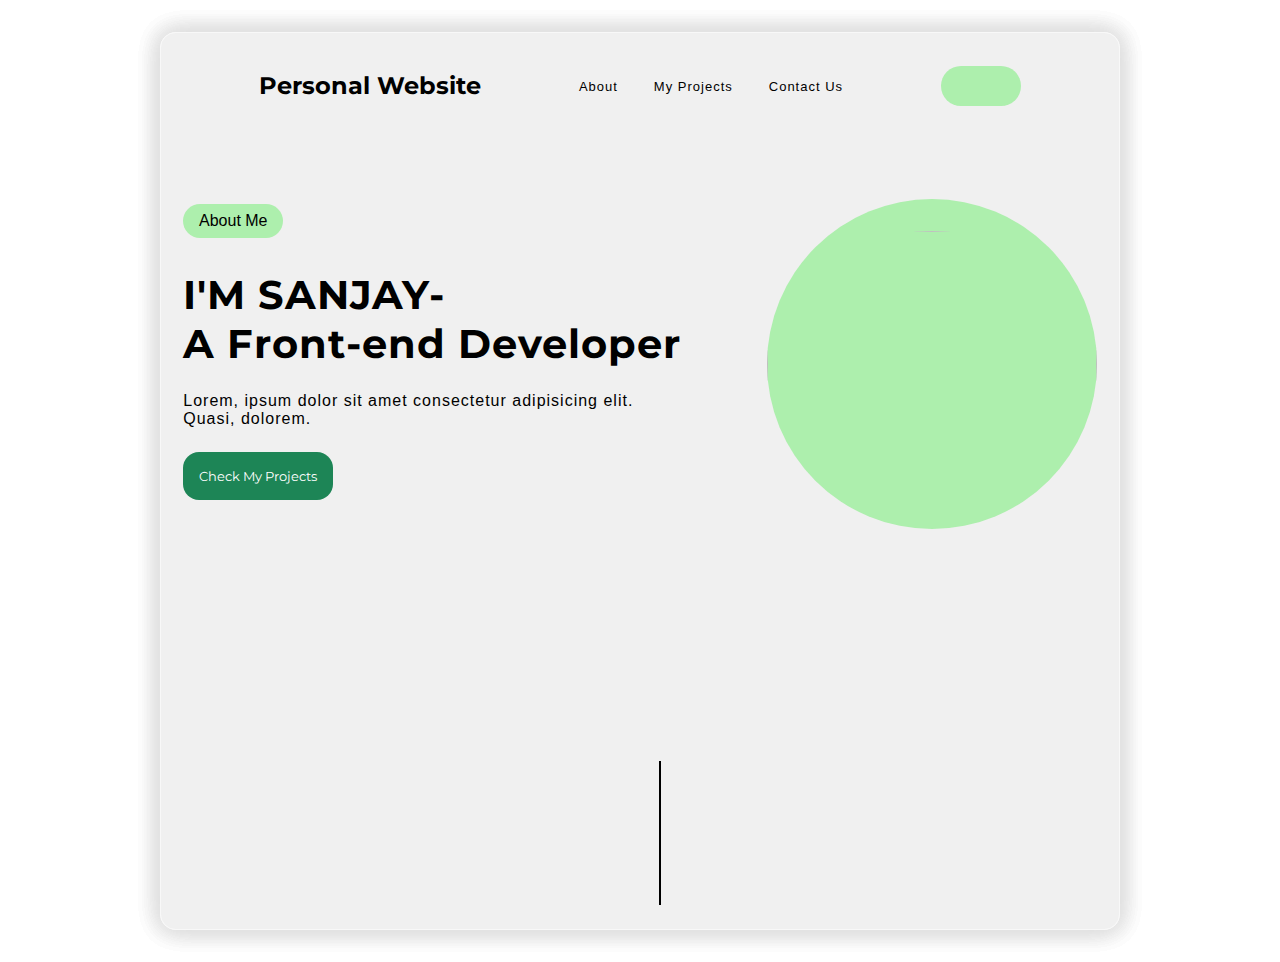
==== portfolio landing page/index.html @ 0bd91ca6 "Add files via upload" ====
<!DOCTYPE html>
<html lang="en">
<head>
    <meta charset="UTF-8">
    <meta name="viewport" content="width=device-width, initial-scale=1.0">

    <!---------------------font--------------------->
    
    <link rel="preconnect" href="https://fonts.googleapis.com">
    <link rel="preconnect" href="https://fonts.gstatic.com" crossorigin>
    <link href="https://fonts.googleapis.com/css2?family=Montserrat:wght@700&display=swap" rel="stylesheet">
    <link rel="stylesheet" href="https://stackpath.bootstrapcdn.com/font-awesome/4.7.0/css/font-awesome.min.css">


    <!--------------------icons----------------->
    
    <link rel="stylesheet" href="https://unicons.iconscout.com/release/v2.1.6/css/unicons.css">

    <link rel="stylesheet" href="style.css">
    <title>plant website</title>
</head>
<body>
    <div class="main">
        <header>
            <h2>Personal Website</h2>
                <ul>
                    <li><a href="#">About</a></li>
                    <li><a href="#">My Projects</a></li>
                    <li><a href="#">Contact Us</a></li>
                </ul>
                <div class="icons">
                    <i class="uil uil-search"></i><i class="uil uil-user"></i><i class="uil uil-bars"></i>
                </div>
            
        </header>

        <div class="about">
            <div class="left-content">
                <span class="about-span">About Me</span>
                <h1>I'M SANJAY- <br><span>A Front-end Developer</span></h1>
                <p>Lorem, ipsum dolor sit amet consectetur adipisicing elit. Quasi, dolorem.</p>
                <a href="#"><button class="btn">Check My Projects</button></a>
            </div>
            <div class="middle-content">
                <img src="images/passportnoback.png" alt="">
            </div>
            <div class="right-content">
                <a href="#" target="_blank"><i class="uil uil-instagram"></i></a>
                <a href="#" target="_blank"><i class="uil uil-facebook"></i></a>
                <a href="#" target="_blank"><i class="uil uil-twitter"></i></a><span></span>
            </div>
        </div>
    </div>
</body>
</html>
---- portfolio landing page/style.css ----
:root{
    --transition: all 500ms ease-in-out;
}


*{
    margin: 0;
    padding: 0;
    box-sizing: border-box;
    font-family: 'Montserrat',sans-serif;
}

html{
    scroll-behavior: smooth;
    transition: var(--transition);
}
body{
    background-color: #ffffff;
}
.main{
    width: 75%;
    min-height: 90vh;
    margin: 2rem auto;
    background-color: #e9e9e9ae;
    border-radius: 1rem;
    box-shadow: 0px 0px 25px #dedede,
     0px 0px 25px #dedede,
      0px 0px 25px #dedede;
      border: 0.1rem solid #f8f8f8;
}

header{
    padding: 1rem;
    margin-top: 0.7rem;
    display: flex;
    justify-content: space-evenly;
    align-items: center;
    flex-wrap: wrap;
}

 ul li{
    text-align: end;
    display: inline-block;
    padding: 1rem;
}

 ul li a{
    font-size: 13px;
    letter-spacing: 1px;
    font-family: sans-serif;
    text-decoration: none;
    text-align: center;
    color: #000;
}

 ul li a:hover{
    color: rgb(76, 255, 76);
    font-weight: 500;
    transition: var(--transition);
}

.icons{
    padding: 0.5rem 1rem;
    border-radius: 2rem;
    background-color: rgba(144, 238, 144, 0.705);
}

i{
    font-size: 20px;
    color: #000;
    padding: 0.5rem;
}



.about{
    display: flex;
    justify-content: center;
    align-items: center;
    flex-direction: row;
    flex-wrap: wrap;
    margin-top: 3rem;
}

.left-content{
    color: #000000;
    display: flex;
    justify-content: flex-start;
    align-items: left;
    flex-direction: column;
    flex-wrap: wrap;
}
.left-content .about-span{
    width: 100px;
    padding: 0.5rem;
    margin-bottom: 2rem;
    text-align: center;
    font-family: sans-serif;
    background-color: rgba(144, 238, 144, 0.705);
    border-radius: 5rem;
}

.left-content h1{
    text-align: left;
    font-size: 40px;
    font-weight: 700;
    letter-spacing: 1px;
}
.left-content p{
    width: 80%;
    font-family: sans-serif;
    padding-top: 1.5rem;
    letter-spacing: 1px;
    text-align: left;
}
.left-content a{
    text-decoration: none;
    color: #ffffff;
    width: 200px;
    padding-top: 1.5rem;
}
.left-content .btn{
    padding: 1rem 1rem;
    border-radius: 1rem;
    color: #ffffff;
    background-color: rgb(29, 133, 86);
    border: rgba(144, 238, 144, 0.868);
    outline: none;
}
.left-content .btn:hover{
    cursor: pointer;
    background-color: transparent;
    color: #000;
    border: 0.1rem solid #000;
    transition: var(--transition);
}
.middle-content{
    padding-top: 1.5rem;
}
.middle-content img{
    width: 330px;
    height: 330px;
    border-radius: 50%;
    padding-top: 2rem;
    display: grid;
    place-items: center;
    background-color: rgba(144, 238, 144, 0.705);
    object-fit: contain;
}
.middle-content img:hover{
    filter: blur(0.5px);
    scale: 1.1;
    cursor: pointer;
    transition: var(--transition);
}

.right-content{
    width: 100px;
    height: 400px;
    display: flex;
    justify-content: center;
    align-items: center;
    flex-direction: column;
    flex-wrap: wrap;
    padding-top: 5.5rem;
    padding-left: 2.5rem;
    gap: 1rem;
}
.right-content a{
    text-decoration: none;
    color: #000;
    font-size: 20px;
    font-family: sans-serif;
    font-weight: 500;
}
.right-content span{
    width: 0.1rem;
    height: 9rem;
    background-color: #000;
}
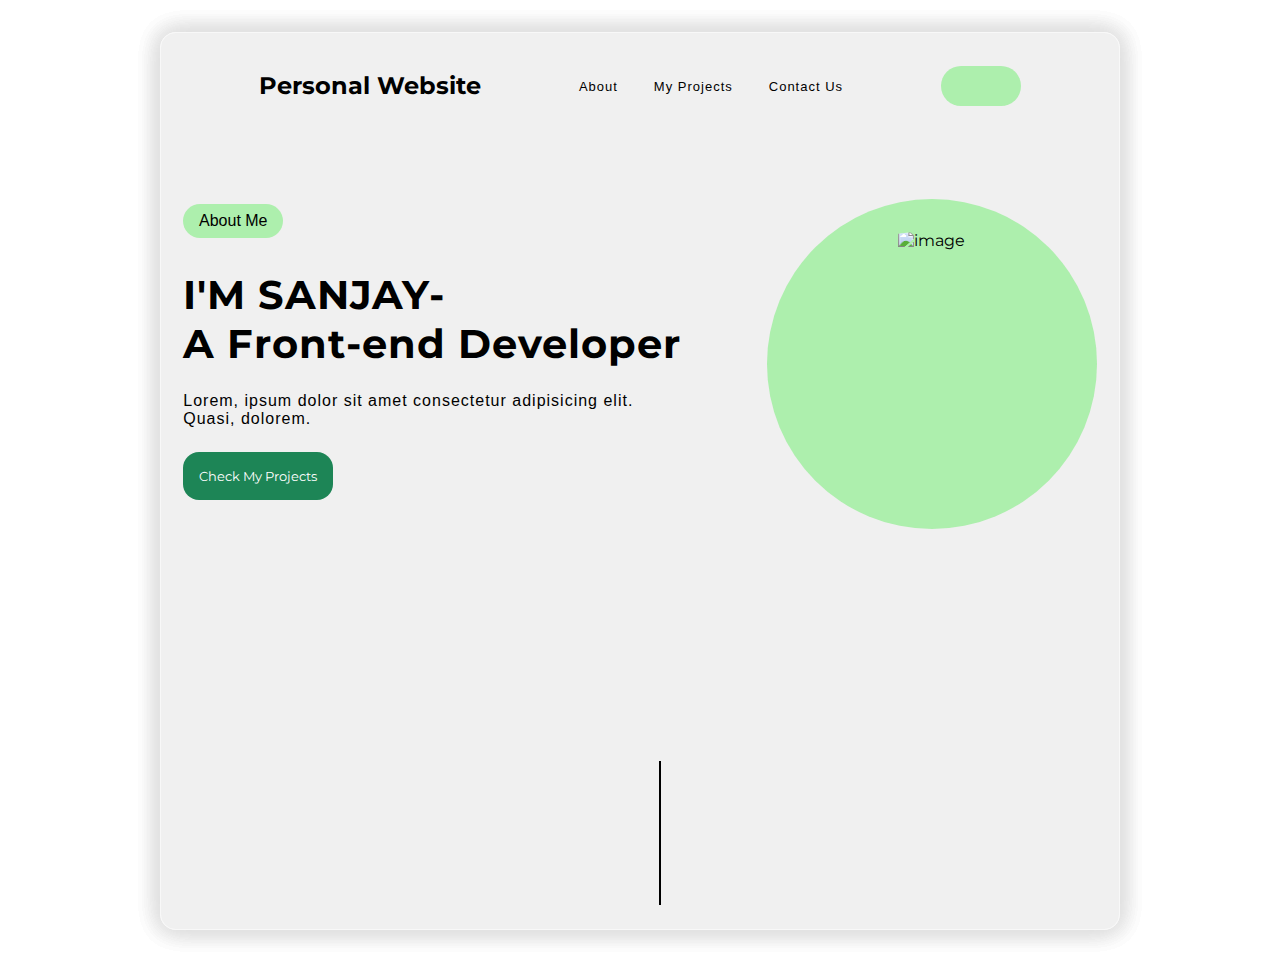
==== commit 68bf65e2: "Update index.html" ====
--- a/portfolio landing page/index.html
+++ b/portfolio landing page/index.html
@@ -42,7 +42,7 @@
                 <a href="#"><button class="btn">Check My Projects</button></a>
             </div>
             <div class="middle-content">
-                <img src="images/passportnoback.png" alt="">
+                <img src="" alt="image">
             </div>
             <div class="right-content">
                 <a href="#" target="_blank"><i class="uil uil-instagram"></i></a>
@@ -52,4 +52,4 @@
         </div>
     </div>
 </body>
-</html>+</html>
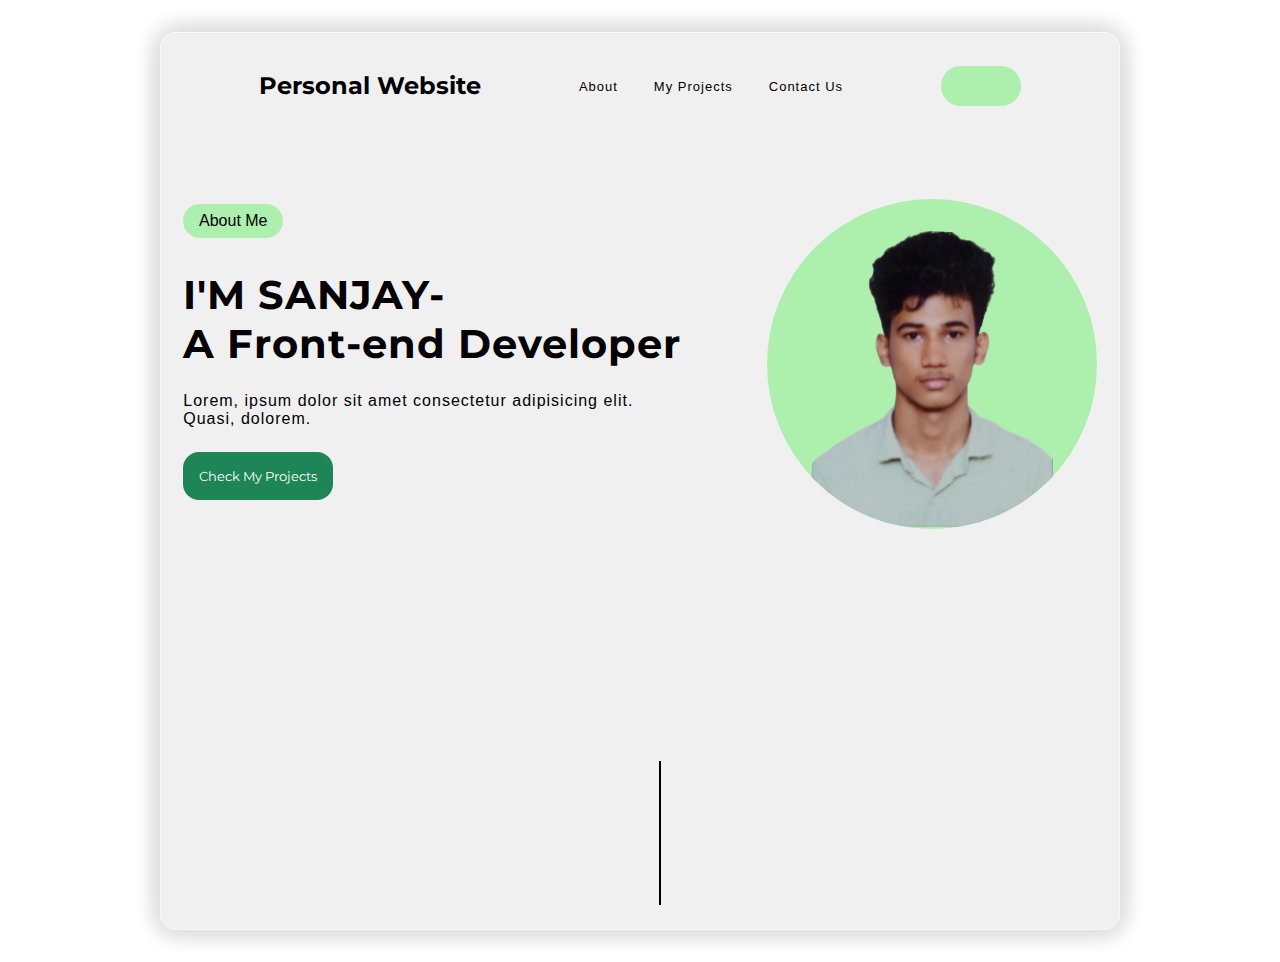
==== commit 14944079: "Update index.html" ====
--- a/portfolio landing page/index.html
+++ b/portfolio landing page/index.html
@@ -42,7 +42,7 @@
                 <a href="#"><button class="btn">Check My Projects</button></a>
             </div>
             <div class="middle-content">
-                <img src="" alt="image">
+                <img src="images/passportnoback.png" alt="image">
             </div>
             <div class="right-content">
                 <a href="#" target="_blank"><i class="uil uil-instagram"></i></a>
